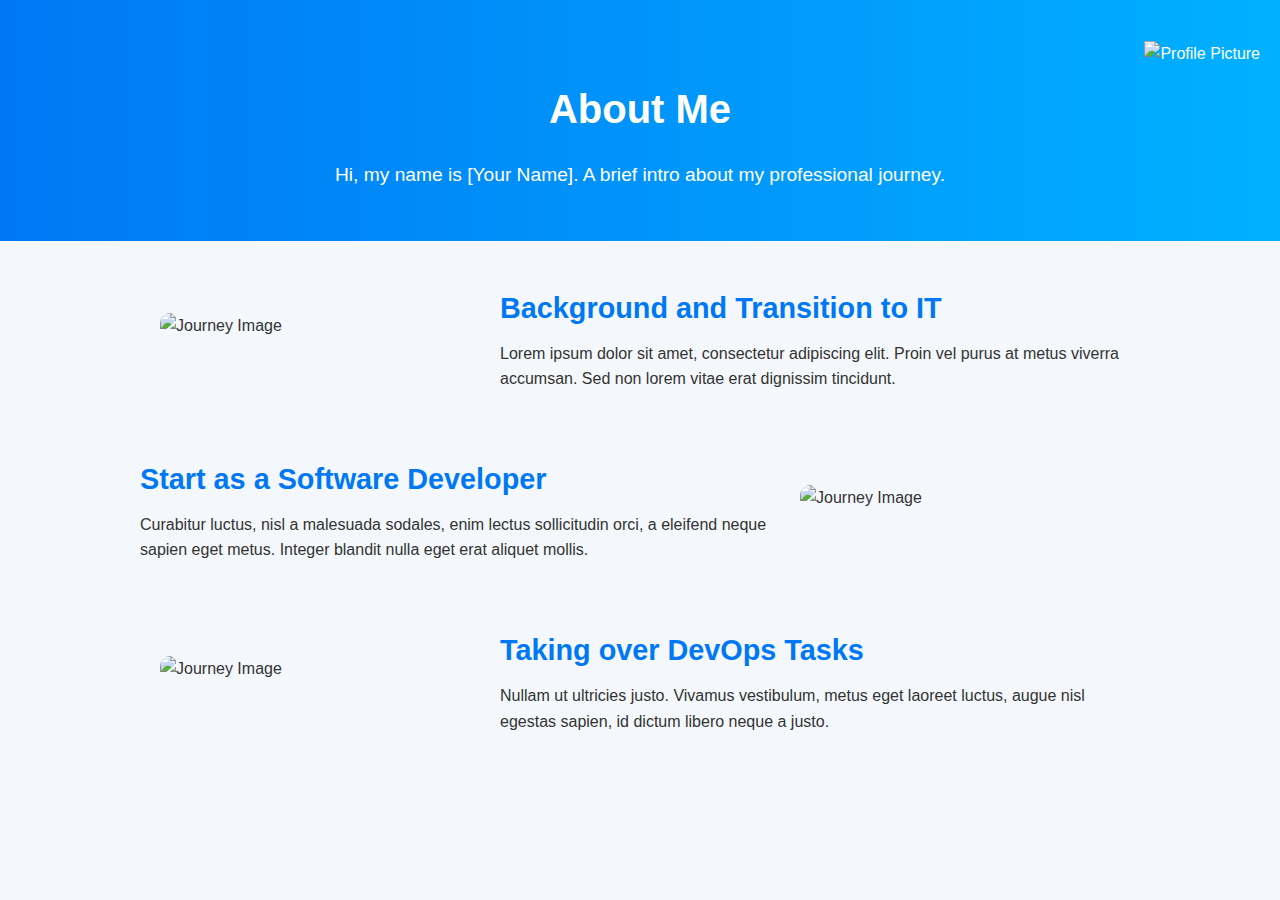
==== Childs/about.html @ 6befcaa3 "begin about menu" ====
<!DOCTYPE html>
<html lang="en">
<head>
    <meta charset="UTF-8">
    <meta name="viewport" content="width=device-width, initial-scale=1.0">
    <title>About Me</title>
    <style>
        body {
            font-family: Arial, sans-serif;
            margin: 0;
            padding: 0;
            background-color: #f4f8fc;
            color: #333;
            line-height: 1.6;
        }

        /* Header section */
        .header {
            background: linear-gradient(to right, #0078f5, #00b0ff);
            color: #fff;
            padding: 50px 20px;
            text-align: center;
            position: relative;
            overflow: hidden;
        }

        .header h1 {
            font-size: 2.5rem;
            margin-bottom: 10px;
        }

        .header p {
            font-size: 1.2rem;
            margin-bottom: 0;
        }

        .header img {
            position: absolute;
            bottom: 0;
            right: 20px;
            height: 200px;
            object-fit: contain;
            z-index: 1;
        }

        .content {
            padding: 20px;
            max-width: 1000px;
            margin: 0 auto;
        }

        .section {
            display: flex;
            align-items: center;
            margin-bottom: 40px;
        }

        .section:nth-child(even) {
            flex-direction: row-reverse;
        }

        .section img {
            flex: 1;
            max-width: 400px;
            margin: 0 20px;
            border-radius: 10px;
        }

        .section .text {
            flex: 2;
        }

        .section h2 {
            font-size: 1.8rem;
            color: #0078f5;
            margin-bottom: 10px;
        }

        .section p {
            font-size: 1rem;
            margin: 0;
        }
    </style>
</head>
<body>
    <!-- Header -->
    <header class="header">
        <h1>About Me</h1>
        <p>Hi, my name is [Your Name]. A brief intro about my professional journey.</p>
        <img src="Image/cover_d_livre_stats_python.png" alt="Profile Picture">
    </header>

    <!-- Content -->
    <div class="content">
        <div class="section">
            <img src="Image/cover_d_livre_stats_python.png" alt="Journey Image">
            <div class="text">
                <h2>Background and Transition to IT</h2>
                <p>Lorem ipsum dolor sit amet, consectetur adipiscing elit. Proin vel purus at metus viverra accumsan. Sed non lorem vitae erat dignissim tincidunt.</p>
            </div>
        </div>
        <div class="section">
            <img src="Image/cover_d_livre_stats_python.png" alt="Journey Image">
            <div class="text">
                <h2>Start as a Software Developer</h2>
                <p>Curabitur luctus, nisl a malesuada sodales, enim lectus sollicitudin orci, a eleifend neque sapien eget metus. Integer blandit nulla eget erat aliquet mollis.</p>
            </div>
        </div>
        <div class="section">
            <img src="Image/cover_d_livre_stats_python.png" alt="Journey Image">
            <div class="text">
                <h2>Taking over DevOps Tasks</h2>
                <p>Nullam ut ultricies justo. Vivamus vestibulum, metus eget laoreet luctus, augue nisl egestas sapien, id dictum libero neque a justo.</p>
            </div>
        </div>
    </div>
</body>
</html>
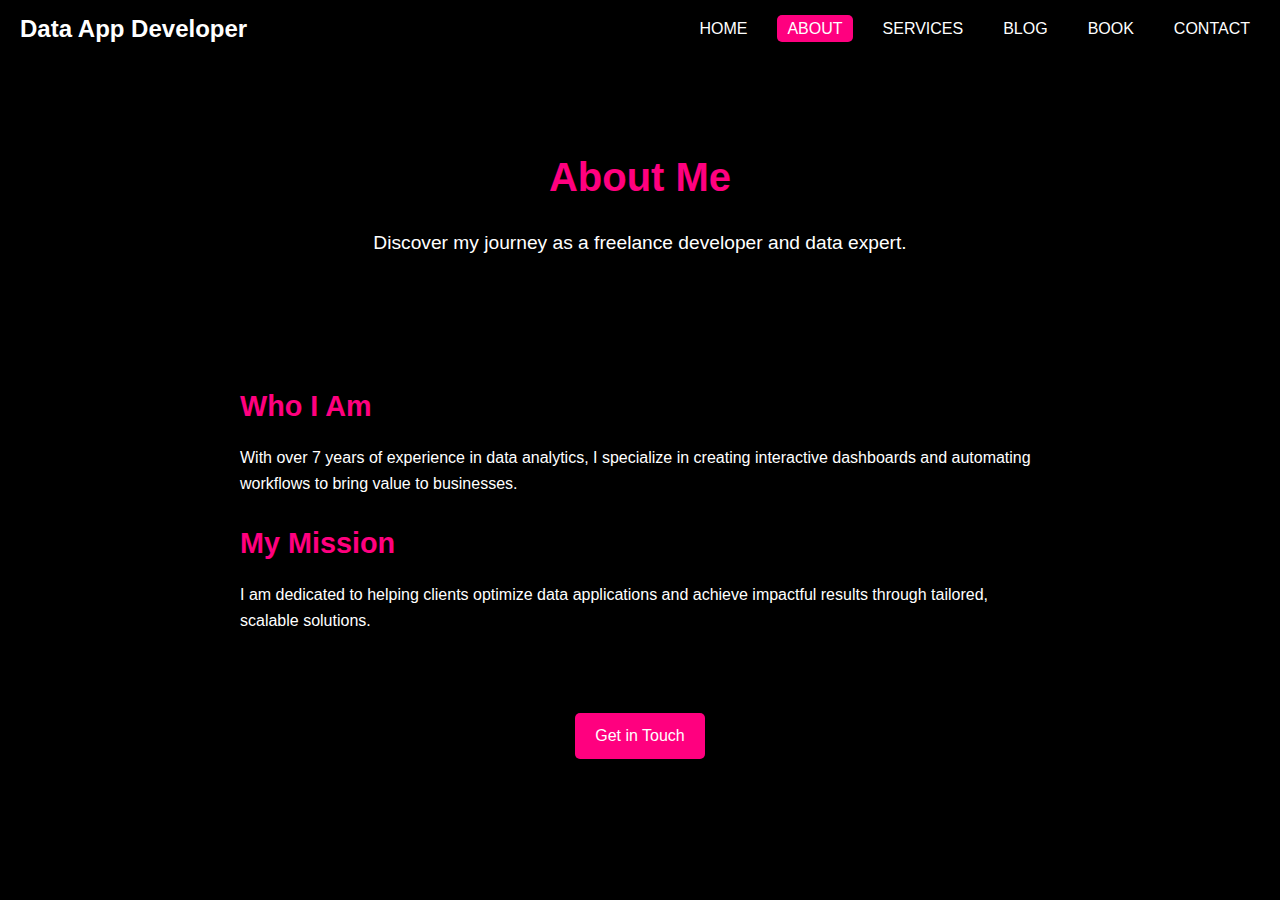
==== commit 72246697: "page about presque bon" ====
--- a/Childs/about.html
+++ b/Childs/about.html
@@ -6,113 +6,147 @@
     <title>About Me</title>
     <style>
         body {
-            font-family: Arial, sans-serif;
             margin: 0;
             padding: 0;
-            background-color: #f4f8fc;
-            color: #333;
+            font-family: 'Poppins', sans-serif;
+            background-color: #000;
+            color: #fff;
             line-height: 1.6;
         }
 
-        /* Header section */
+        /* Navbar */
+        .navbar {
+            display: flex;
+            justify-content: space-between;
+            align-items: center;
+            padding: 10px 20px;
+            background: #000;
+        }
+
+        .navbar .logo {
+            font-size: 1.5rem;
+            font-weight: bold;
+            color: #fff;
+        }
+
+        .navbar ul {
+            list-style: none;
+            display: flex;
+            margin: 0;
+            padding: 0;
+        }
+
+        .navbar ul li {
+            margin-left: 20px;
+        }
+
+        .navbar ul li a {
+            text-decoration: none;
+            color: #fff;
+            font-size: 1rem;
+            padding: 5px 10px;
+            border-radius: 5px;
+            transition: background 0.3s ease, color 0.3s ease;
+        }
+
+        .navbar ul li a:hover,
+        .navbar ul li a.active {
+            background: #ff007f;
+            color: #fff;
+        }
+
+        /* Header */
         .header {
-            background: linear-gradient(to right, #0078f5, #00b0ff);
-            color: #fff;
-            padding: 50px 20px;
             text-align: center;
-            position: relative;
-            overflow: hidden;
+            padding: 60px 20px;
         }
 
         .header h1 {
             font-size: 2.5rem;
+            color: #ff007f;
             margin-bottom: 10px;
         }
 
         .header p {
             font-size: 1.2rem;
-            margin-bottom: 0;
+            margin-bottom: 20px;
         }
 
-        .header img {
-            position: absolute;
-            bottom: 0;
-            right: 20px;
-            height: 200px;
-            object-fit: contain;
-            z-index: 1;
-        }
-
+        /* Content */
         .content {
             padding: 20px;
-            max-width: 1000px;
+            max-width: 800px;
             margin: 0 auto;
         }
 
-        .section {
-            display: flex;
-            align-items: center;
-            margin-bottom: 40px;
-        }
-
-        .section:nth-child(even) {
-            flex-direction: row-reverse;
-        }
-
-        .section img {
-            flex: 1;
-            max-width: 400px;
-            margin: 0 20px;
-            border-radius: 10px;
-        }
-
-        .section .text {
-            flex: 2;
-        }
-
-        .section h2 {
+        .content h2 {
             font-size: 1.8rem;
-            color: #0078f5;
+            color: #ff007f;
             margin-bottom: 10px;
         }
 
-        .section p {
+        .content p {
             font-size: 1rem;
-            margin: 0;
+            margin-bottom: 20px;
+        }
+
+        /* Footer button */
+        .footer {
+            text-align: center;
+            margin: 40px 0;
+        }
+
+        .footer a {
+            display: inline-block;
+            background: #ff007f;
+            color: #fff;
+            text-decoration: none;
+            padding: 10px 20px;
+            font-size: 1rem;
+            border-radius: 5px;
+            transition: background 0.3s ease;
+        }
+
+        .footer a:hover {
+            background: #e60070;
         }
     </style>
 </head>
 <body>
+    <!-- Navbar -->
+    <nav class="navbar">
+        <div class="logo">Data App Developer</div>
+        <ul>
+            <li><a href="../index.html">HOME</a></li>
+            <li><a href="about.html" class="active">ABOUT</a></li>
+            <li><a href="#">SERVICES</a></li>
+            <li><a href="blog.html">BLOG</a></li>
+            <li><a href="book.html">BOOK</a></li>
+            <li><a href="contact.html">CONTACT</a></li>
+        </ul>
+    </nav>
+
     <!-- Header -->
     <header class="header">
         <h1>About Me</h1>
-        <p>Hi, my name is [Your Name]. A brief intro about my professional journey.</p>
-        <img src="Image/cover_d_livre_stats_python.png" alt="Profile Picture">
+        <p>Discover my journey as a freelance developer and data expert.</p>
     </header>
 
     <!-- Content -->
     <div class="content">
-        <div class="section">
-            <img src="Image/cover_d_livre_stats_python.png" alt="Journey Image">
-            <div class="text">
-                <h2>Background and Transition to IT</h2>
-                <p>Lorem ipsum dolor sit amet, consectetur adipiscing elit. Proin vel purus at metus viverra accumsan. Sed non lorem vitae erat dignissim tincidunt.</p>
-            </div>
-        </div>
-        <div class="section">
-            <img src="Image/cover_d_livre_stats_python.png" alt="Journey Image">
-            <div class="text">
-                <h2>Start as a Software Developer</h2>
-                <p>Curabitur luctus, nisl a malesuada sodales, enim lectus sollicitudin orci, a eleifend neque sapien eget metus. Integer blandit nulla eget erat aliquet mollis.</p>
-            </div>
-        </div>
-        <div class="section">
-            <img src="Image/cover_d_livre_stats_python.png" alt="Journey Image">
-            <div class="text">
-                <h2>Taking over DevOps Tasks</h2>
-                <p>Nullam ut ultricies justo. Vivamus vestibulum, metus eget laoreet luctus, augue nisl egestas sapien, id dictum libero neque a justo.</p>
-            </div>
-        </div>
+        <h2>Who I Am</h2>
+        <p>
+            With over 7 years of experience in data analytics, I specialize in creating interactive dashboards and automating workflows to bring value to businesses.
+        </p>
+        <h2>My Mission</h2>
+        <p>
+            I am dedicated to helping clients optimize data applications and achieve impactful results through tailored, scalable solutions.
+        </p>
+    </div>
+
+    <!-- Footer Button -->
+    <div class="footer">
+        <a href="contact.html">Get in Touch</a>
     </div>
 </body>
 </html>
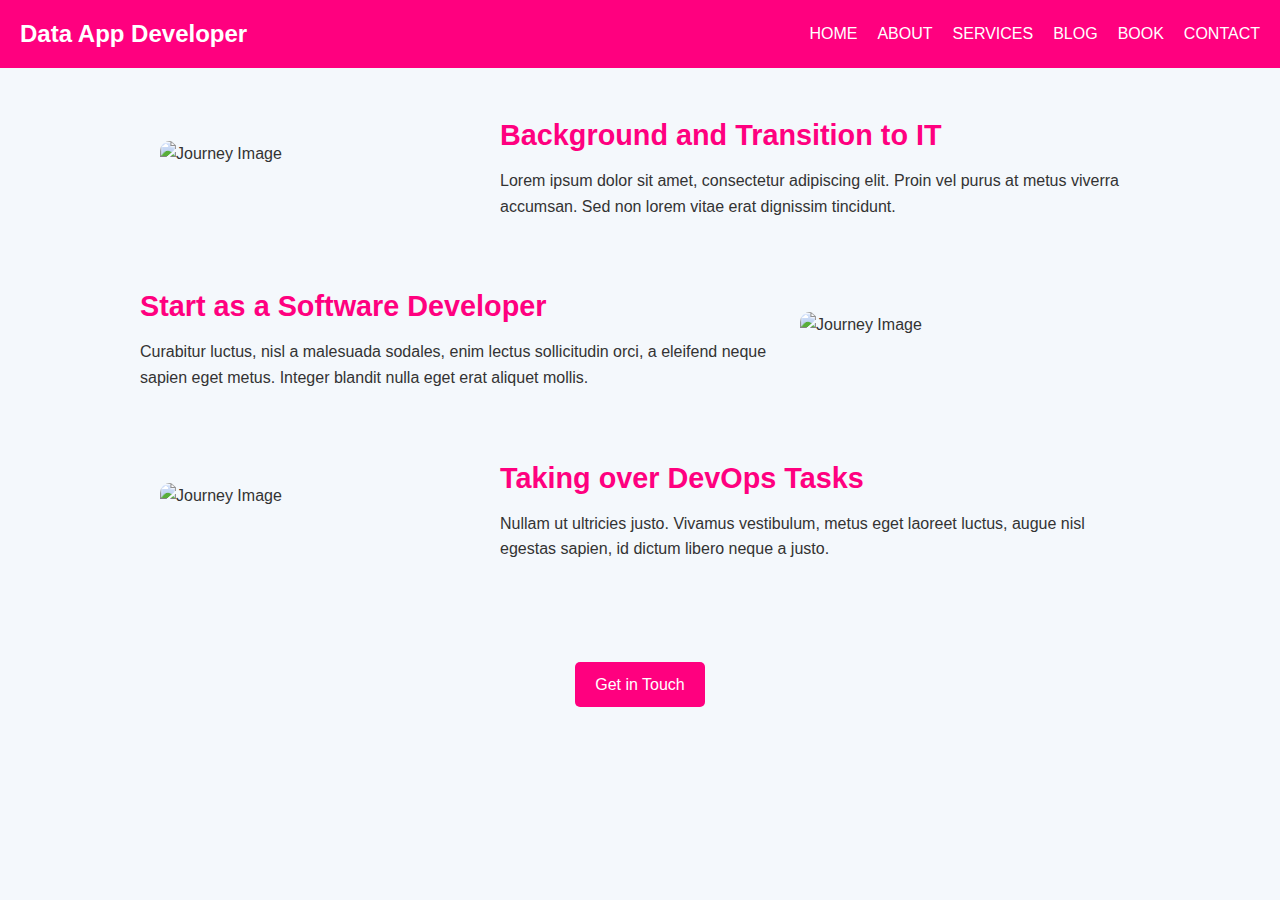
==== commit c6710064: "ABOUT menu essai ok" ====
--- a/Childs/about.html
+++ b/Childs/about.html
@@ -6,11 +6,11 @@
     <title>About Me</title>
     <style>
         body {
+            font-family: Arial, sans-serif;
             margin: 0;
             padding: 0;
-            font-family: 'Poppins', sans-serif;
-            background-color: #000;
-            color: #fff;
+            background-color: #f4f8fc;
+            color: #333;
             line-height: 1.6;
         }
 
@@ -19,14 +19,14 @@
             display: flex;
             justify-content: space-between;
             align-items: center;
-            padding: 10px 20px;
-            background: #000;
+            background: #ff007f;
+            padding: 15px 20px;
+            color: white;
         }
 
         .navbar .logo {
             font-size: 1.5rem;
             font-weight: bold;
-            color: #fff;
         }
 
         .navbar ul {
@@ -42,52 +42,71 @@
 
         .navbar ul li a {
             text-decoration: none;
-            color: #fff;
+            color: white;
             font-size: 1rem;
-            padding: 5px 10px;
-            border-radius: 5px;
-            transition: background 0.3s ease, color 0.3s ease;
+            transition: color 0.3s ease;
         }
 
-        .navbar ul li a:hover,
-        .navbar ul li a.active {
-            background: #ff007f;
-            color: #fff;
+        .navbar ul li a:hover {
+            color: #ffdd40;
         }
 
-        /* Header */
+        /* Header section */
         .header {
+            background: linear-gradient(to right, #ff007f, #ff4081);
+            color: #fff;
+            padding: 50px 20px;
             text-align: center;
-            padding: 60px 20px;
+            position: relative;
         }
 
         .header h1 {
             font-size: 2.5rem;
-            color: #ff007f;
             margin-bottom: 10px;
         }
 
         .header p {
             font-size: 1.2rem;
-            margin-bottom: 20px;
+            margin-bottom: 0;
         }
 
-        /* Content */
+        /* Content sections */
         .content {
             padding: 20px;
-            max-width: 800px;
+            max-width: 1000px;
             margin: 0 auto;
         }
 
-        .content h2 {
+        .section {
+            display: flex;
+            align-items: center;
+            margin-bottom: 40px;
+        }
+
+        .section:nth-child(even) {
+            flex-direction: row-reverse;
+        }
+
+        .section img {
+            flex: 1;
+            max-width: 400px;
+            margin: 0 20px;
+            border-radius: 10px;
+        }
+
+        .section .text {
+            flex: 2;
+        }
+
+        .section h2 {
             font-size: 1.8rem;
             color: #ff007f;
             margin-bottom: 10px;
         }
 
-        .content p {
+        .section p {
             font-size: 1rem;
-            margin-bottom: 20px;
+            margin: 0;
         }
 
         /* Footer button */
@@ -99,7 +118,7 @@
         .footer a {
             display: inline-block;
             background: #ff007f;
-            color: #fff;
+            color: white;
             text-decoration: none;
             padding: 10px 20px;
             font-size: 1rem;
@@ -113,6 +132,7 @@
     </style>
 </head>
 <body>
+
     <!-- Navbar -->
     <nav class="navbar">
         <div class="logo">Data App Developer</div>
@@ -126,22 +146,29 @@
         </ul>
     </nav>
 
-    <!-- Header -->
-    <header class="header">
-        <h1>About Me</h1>
-        <p>Discover my journey as a freelance developer and data expert.</p>
-    </header>
-
     <!-- Content -->
     <div class="content">
-        <h2>Who I Am</h2>
-        <p>
-            With over 7 years of experience in data analytics, I specialize in creating interactive dashboards and automating workflows to bring value to businesses.
-        </p>
-        <h2>My Mission</h2>
-        <p>
-            I am dedicated to helping clients optimize data applications and achieve impactful results through tailored, scalable solutions.
-        </p>
+        <div class="section">
+            <img src="Image/cover_d_livre_stats_python.png" alt="Journey Image">
+            <div class="text">
+                <h2>Background and Transition to IT</h2>
+                <p>Lorem ipsum dolor sit amet, consectetur adipiscing elit. Proin vel purus at metus viverra accumsan. Sed non lorem vitae erat dignissim tincidunt.</p>
+            </div>
+        </div>
+        <div class="section">
+            <img src="Image/cover_d_livre_stats_python.png" alt="Journey Image">
+            <div class="text">
+                <h2>Start as a Software Developer</h2>
+                <p>Curabitur luctus, nisl a malesuada sodales, enim lectus sollicitudin orci, a eleifend neque sapien eget metus. Integer blandit nulla eget erat aliquet mollis.</p>
+            </div>
+        </div>
+        <div class="section">
+            <img src="Image/cover_d_livre_stats_python.png" alt="Journey Image">
+            <div class="text">
+                <h2>Taking over DevOps Tasks</h2>
+                <p>Nullam ut ultricies justo. Vivamus vestibulum, metus eget laoreet luctus, augue nisl egestas sapien, id dictum libero neque a justo.</p>
+            </div>
+        </div>
     </div>
 
     <!-- Footer Button -->
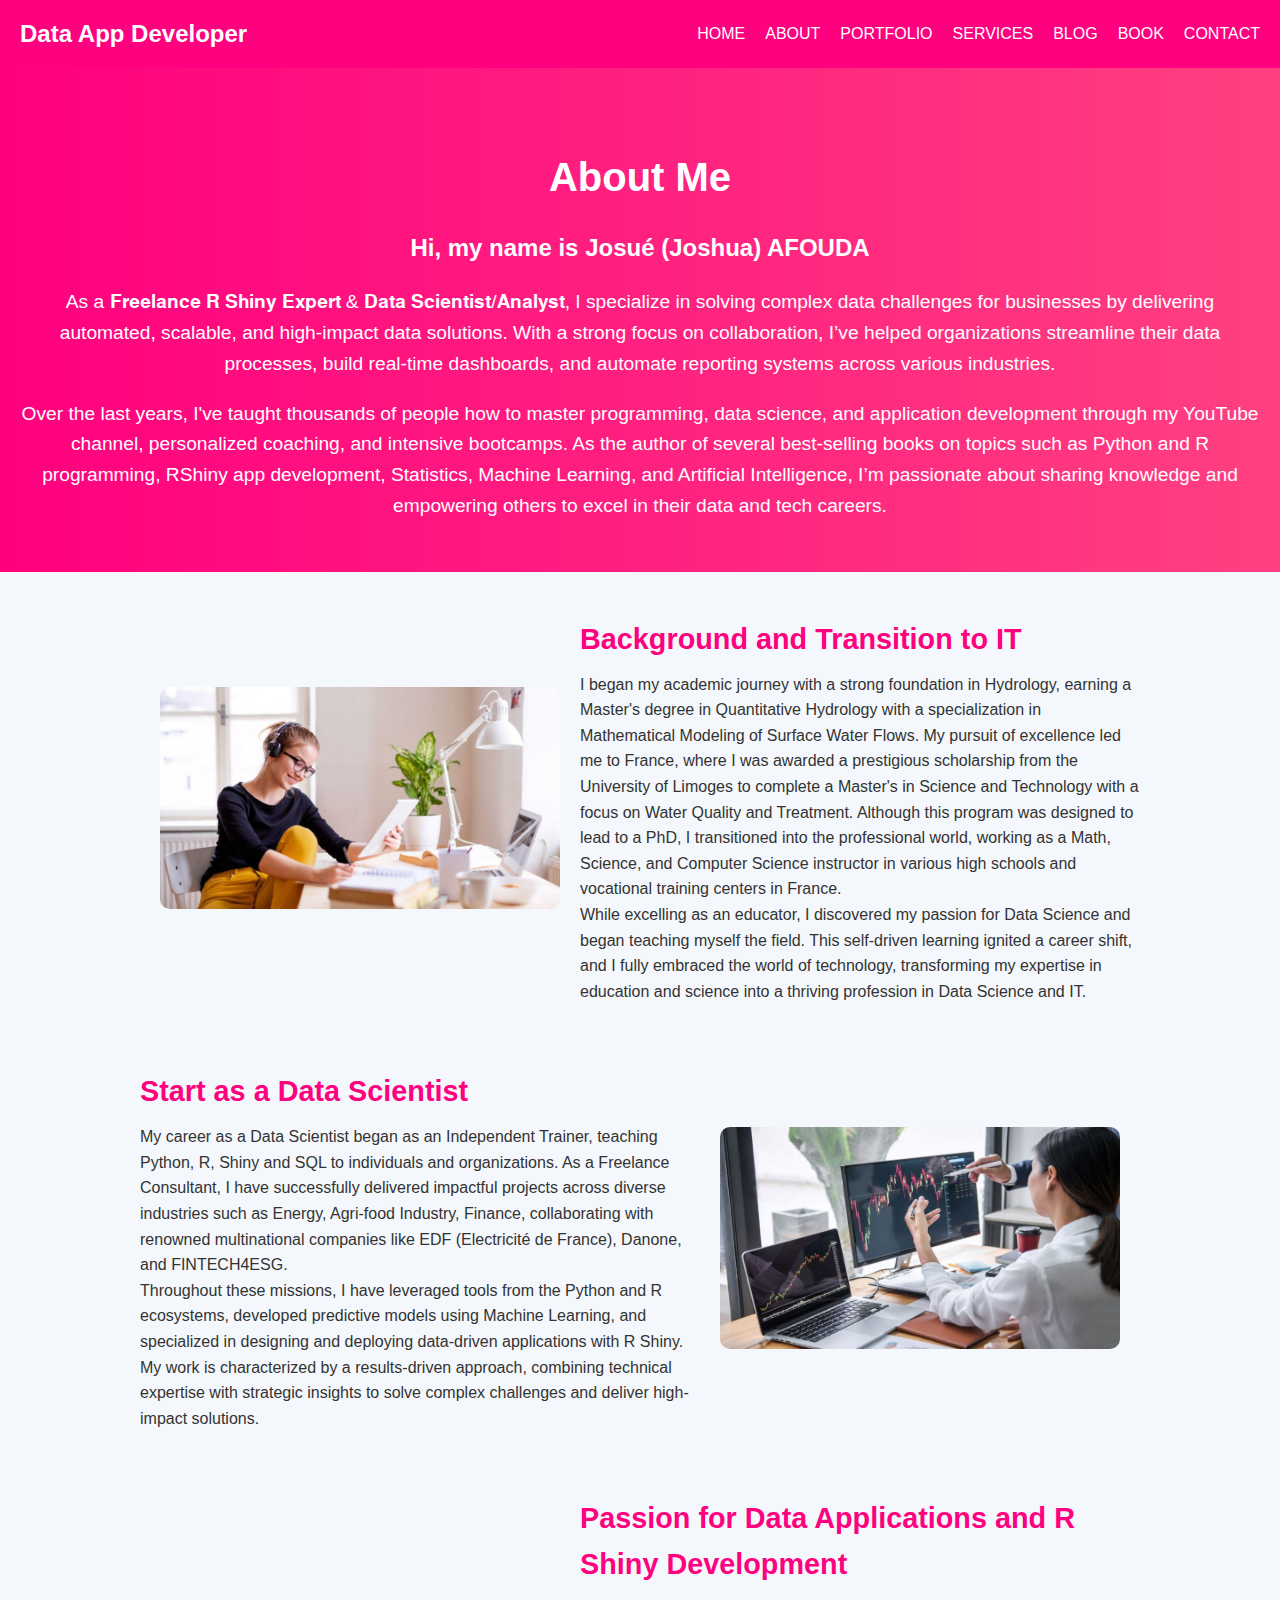
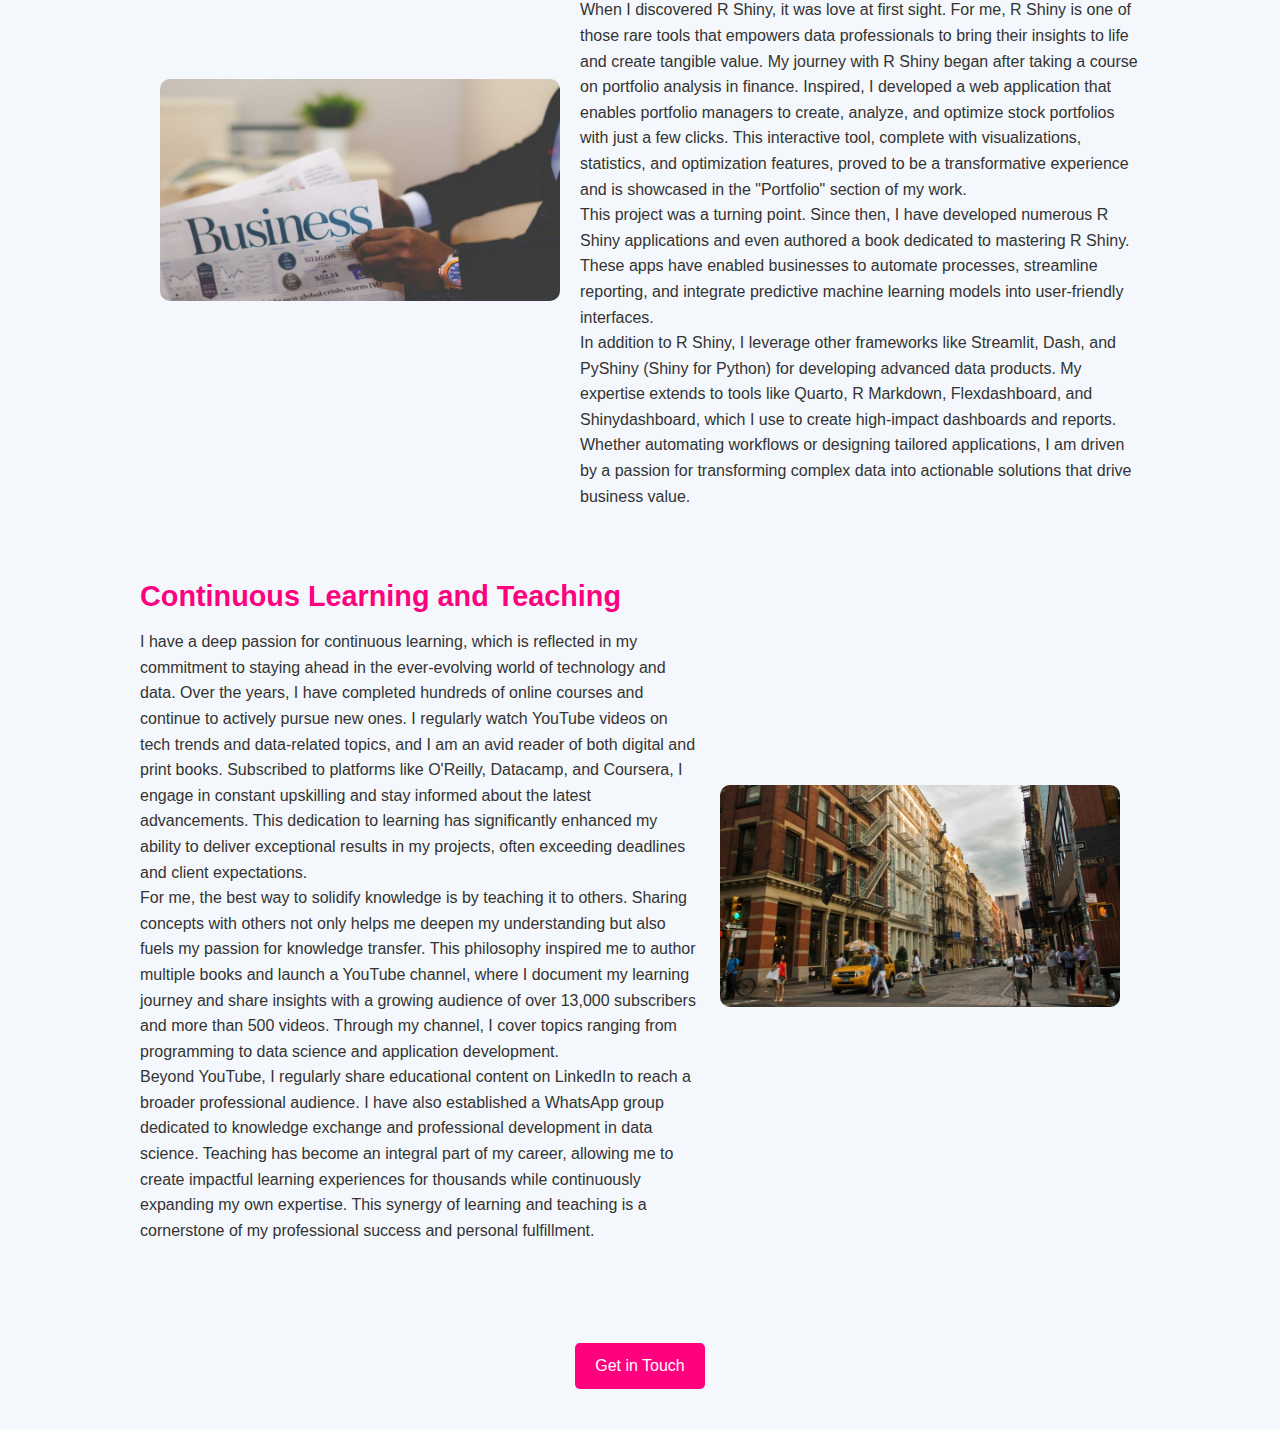
==== commit b6ac727b: "remplissage de la page ABOUT" ====
--- a/Childs/about.html
+++ b/Childs/about.html
@@ -139,6 +139,7 @@
         <ul>
             <li><a href="../index.html">HOME</a></li>
             <li><a href="about.html" class="active">ABOUT</a></li>
+            <li><a href="portfolio.html">PORTFOLIO</a></li>
             <li><a href="#">SERVICES</a></li>
             <li><a href="blog.html">BLOG</a></li>
             <li><a href="book.html">BOOK</a></li>
@@ -146,27 +147,57 @@
         </ul>
     </nav>
 
+    <!-- Header Section -->
+    <header class="header">
+        <h1>About Me</h1>
+        <h2>Hi, my name is Josué (Joshua) AFOUDA</h2>
+        <p>As a 𝐅𝐫𝐞𝐞𝐥𝐚𝐧𝐜𝐞 𝐑 𝐒𝐡𝐢𝐧𝐲 𝐄𝐱𝐩𝐞𝐫𝐭 & 𝐃𝐚𝐭𝐚 𝐒𝐜𝐢𝐞𝐧𝐭𝐢𝐬𝐭/𝐀𝐧𝐚𝐥𝐲𝐬𝐭, I specialize in solving complex data challenges for businesses by delivering automated, scalable, and high-impact data solutions. With a strong focus on collaboration, I’ve helped organizations streamline their data processes, build real-time dashboards, and automate reporting systems across various industries.</p> <p>Over the last years, I've taught thousands of people how to master programming, data science, and application development through my YouTube channel, personalized coaching, and intensive bootcamps. As the author of several best-selling books on topics such as Python and R programming, RShiny app development, Statistics, Machine Learning, and Artificial Intelligence, I’m passionate about sharing knowledge and empowering others to excel in their data and tech careers.</p>
+    </header>
+
     <!-- Content -->
     <div class="content">
         <div class="section">
-            <img src="Image/cover_d_livre_stats_python.png" alt="Journey Image">
+            <img src="../Image/bg1.jpg" alt="Journey Image">
             <div class="text">
                 <h2>Background and Transition to IT</h2>
-                <p>Lorem ipsum dolor sit amet, consectetur adipiscing elit. Proin vel purus at metus viverra accumsan. Sed non lorem vitae erat dignissim tincidunt.</p>
-            </div>
-        </div>
-        <div class="section">
-            <img src="Image/cover_d_livre_stats_python.png" alt="Journey Image">
-            <div class="text">
-                <h2>Start as a Software Developer</h2>
-                <p>Curabitur luctus, nisl a malesuada sodales, enim lectus sollicitudin orci, a eleifend neque sapien eget metus. Integer blandit nulla eget erat aliquet mollis.</p>
-            </div>
-        </div>
-        <div class="section">
-            <img src="Image/cover_d_livre_stats_python.png" alt="Journey Image">
-            <div class="text">
-                <h2>Taking over DevOps Tasks</h2>
-                <p>Nullam ut ultricies justo. Vivamus vestibulum, metus eget laoreet luctus, augue nisl egestas sapien, id dictum libero neque a justo.</p>
+                <p> I began my academic journey with a strong foundation in Hydrology, earning a Master's degree in Quantitative Hydrology with a specialization in Mathematical Modeling of Surface Water Flows. My pursuit of excellence led me to France, where I was awarded a prestigious scholarship from the University of Limoges to complete a Master's in Science and Technology with a focus on Water Quality and Treatment. Although this program was designed to lead to a PhD, I transitioned into the professional world, working as a Math, Science, and Computer Science instructor in various high schools and vocational training centers in France. </p> <p> While excelling as an educator, I discovered my passion for Data Science and began teaching myself the field. This self-driven learning ignited a career shift, and I fully embraced the world of technology, transforming my expertise in education and science into a thriving profession in Data Science and IT. </p>
+            </div>
+        </div>
+        <div class="section">
+            <img src="../Image/bg2.jpg" alt="Journey Image">
+            <div class="text">
+                <h2>Start as a Data Scientist</h2>
+                <p> My career as a Data Scientist began as an Independent Trainer, teaching Python, R, Shiny and SQL to individuals and organizations. As a Freelance Consultant, I have successfully delivered impactful projects across diverse industries such as Energy, Agri-food Industry, Finance, collaborating with renowned multinational companies like EDF (Electricité de France), Danone, and FINTECH4ESG. </p> <p> Throughout these missions, I have leveraged tools from the Python and R ecosystems, developed predictive models using Machine Learning, and specialized in designing and deploying data-driven applications with R Shiny. My work is characterized by a results-driven approach, combining technical expertise with strategic insights to solve complex challenges and deliver high-impact solutions. </p>
+            </div>
+        </div>
+        <div class="section">
+            <img src="../Image/bg3.jpg" alt="Journey Image">
+            <div class="text">
+                <h2>Passion for Data Applications and R Shiny Development</h2>
+                <p>
+                    When I discovered R Shiny, it was love at first sight. For me, R Shiny is one of those rare tools that empowers data professionals to bring their insights to life and create tangible value. My journey with R Shiny began after taking a course on portfolio analysis in finance. Inspired, I developed a web application that enables portfolio managers to create, analyze, and optimize stock portfolios with just a few clicks. This interactive tool, complete with visualizations, statistics, and optimization features, proved to be a transformative experience and is showcased in the "Portfolio" section of my work.
+                </p>
+                <p>
+                    This project was a turning point. Since then, I have developed numerous R Shiny applications and even authored a book dedicated to mastering R Shiny. These apps have enabled businesses to automate processes, streamline reporting, and integrate predictive machine learning models into user-friendly interfaces. 
+                </p>
+                <p>
+                    In addition to R Shiny, I leverage other frameworks like Streamlit, Dash, and PyShiny (Shiny for Python) for developing advanced data products. My expertise extends to tools like Quarto, R Markdown, Flexdashboard, and Shinydashboard, which I use to create high-impact dashboards and reports. Whether automating workflows or designing tailored applications, I am driven by a passion for transforming complex data into actionable solutions that drive business value.
+                </p>
+            </div>
+        </div>
+        <div class="section">
+            <img src="../Image/bg4.jpg" alt="Journey Image">
+            <div class="text">
+                <h2>Continuous Learning and Teaching</h2>
+                <p>
+                    I have a deep passion for continuous learning, which is reflected in my commitment to staying ahead in the ever-evolving world of technology and data. Over the years, I have completed hundreds of online courses and continue to actively pursue new ones. I regularly watch YouTube videos on tech trends and data-related topics, and I am an avid reader of both digital and print books. Subscribed to platforms like O'Reilly, Datacamp, and Coursera, I engage in constant upskilling and stay informed about the latest advancements. This dedication to learning has significantly enhanced my ability to deliver exceptional results in my projects, often exceeding deadlines and client expectations.
+                </p>
+                <p>
+                    For me, the best way to solidify knowledge is by teaching it to others. Sharing concepts with others not only helps me deepen my understanding but also fuels my passion for knowledge transfer. This philosophy inspired me to author multiple books and launch a YouTube channel, where I document my learning journey and share insights with a growing audience of over 13,000 subscribers and more than 500 videos. Through my channel, I cover topics ranging from programming to data science and application development.
+                </p>
+                <p>
+                    Beyond YouTube, I regularly share educational content on LinkedIn to reach a broader professional audience. I have also established a WhatsApp group dedicated to knowledge exchange and professional development in data science. Teaching has become an integral part of my career, allowing me to create impactful learning experiences for thousands while continuously expanding my own expertise. This synergy of learning and teaching is a cornerstone of my professional success and personal fulfillment.
+                </p>
             </div>
         </div>
     </div>
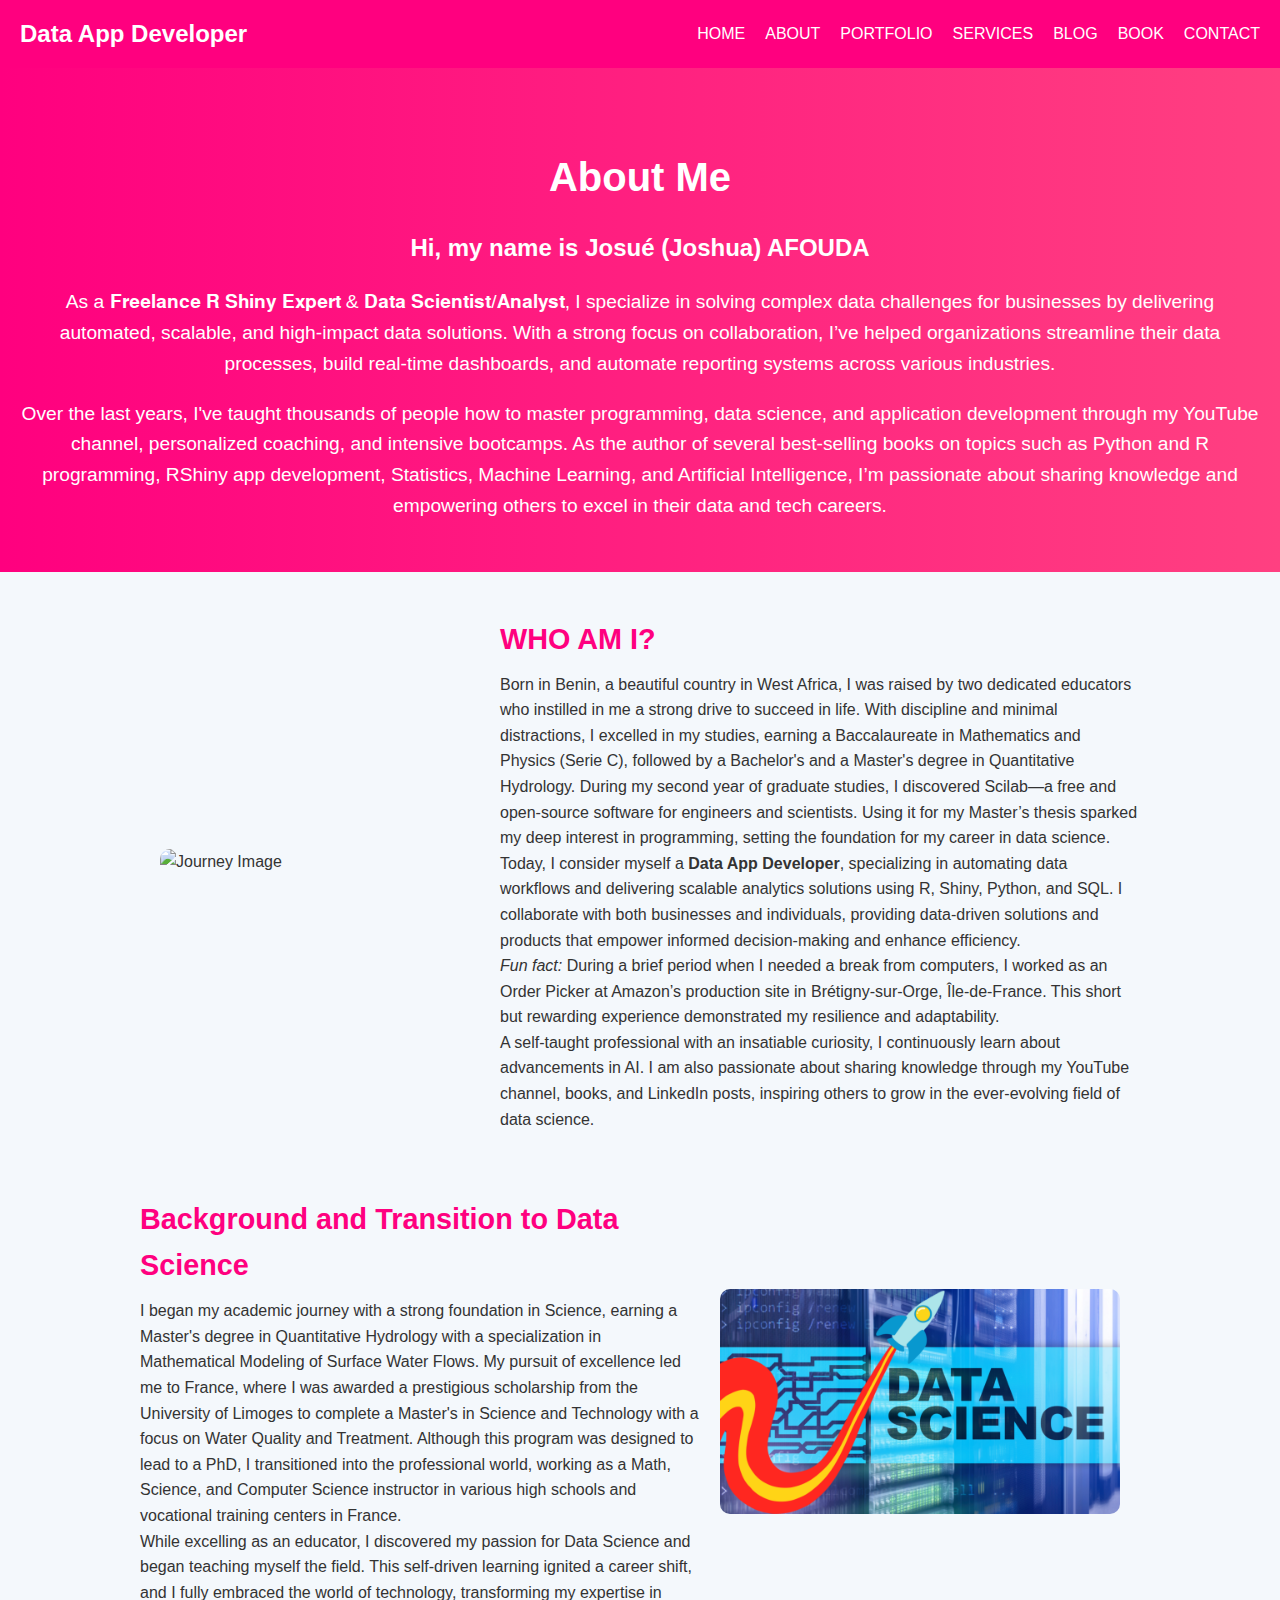
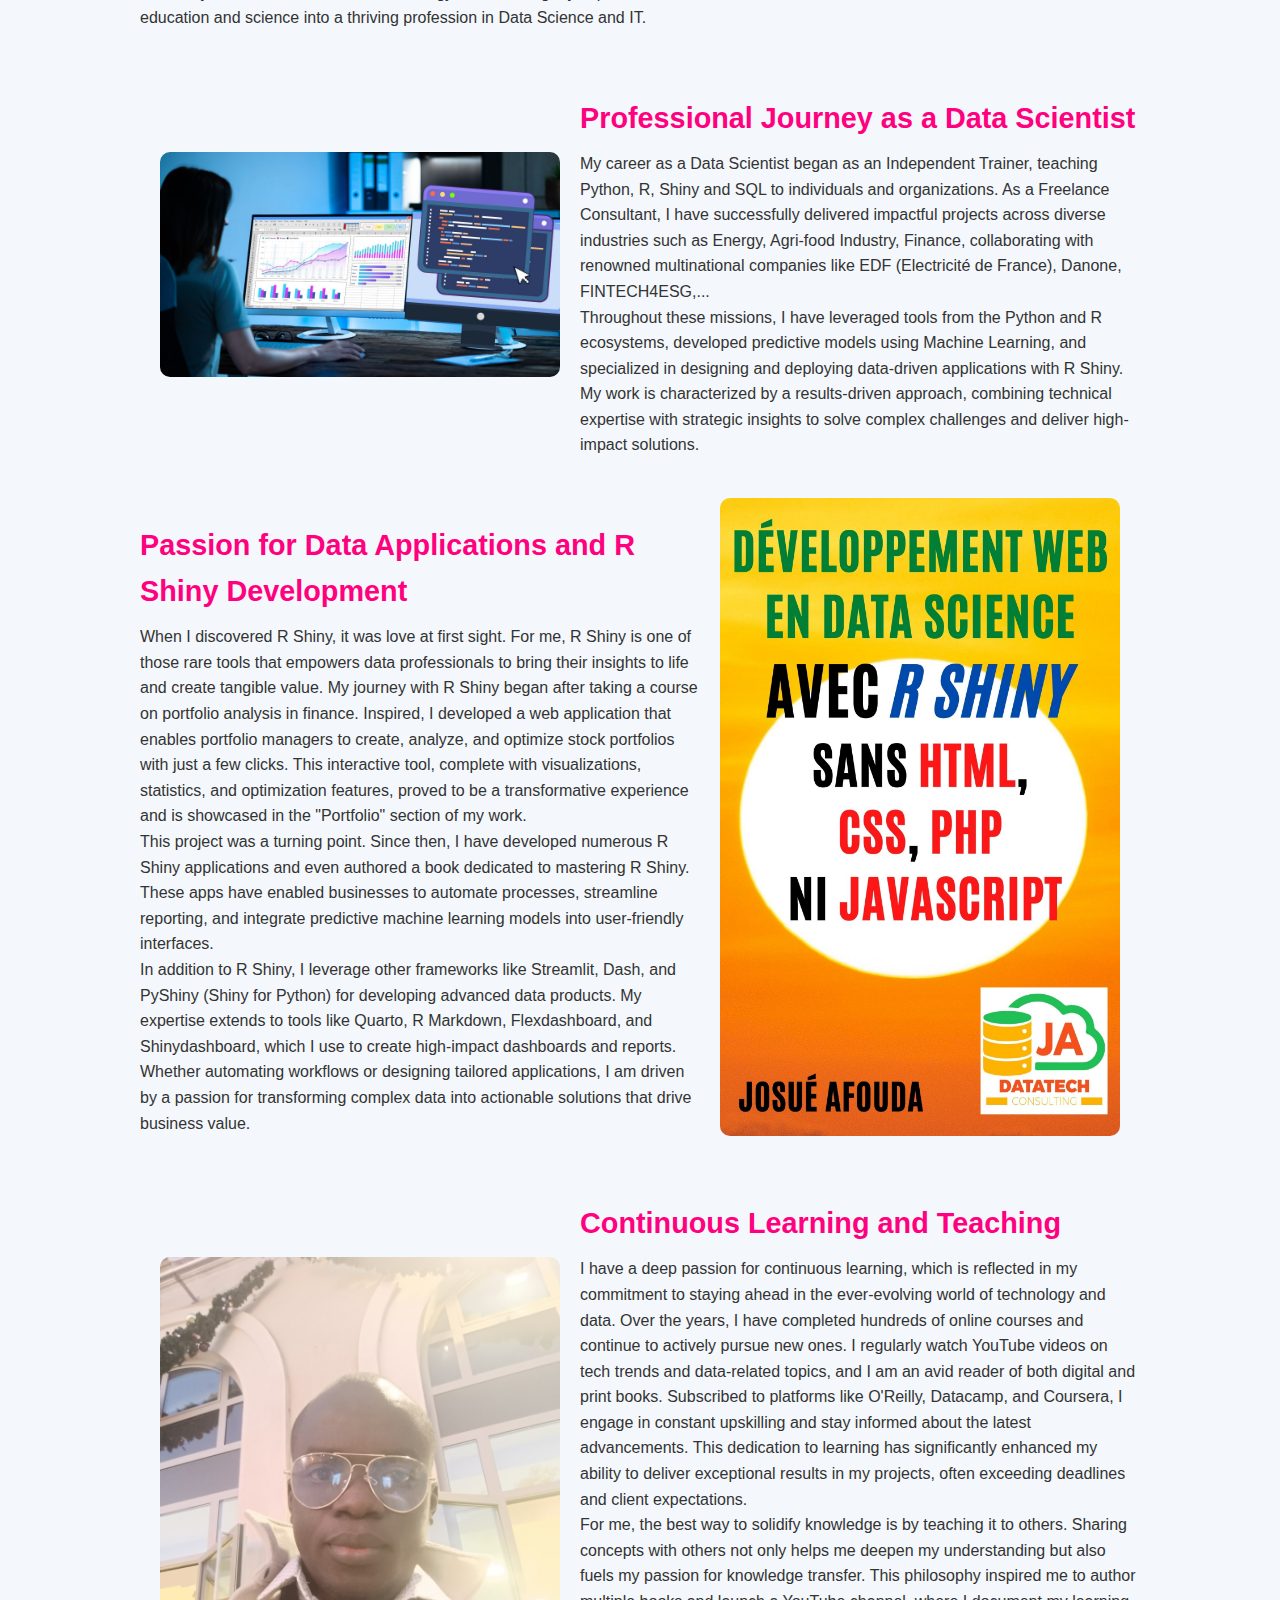
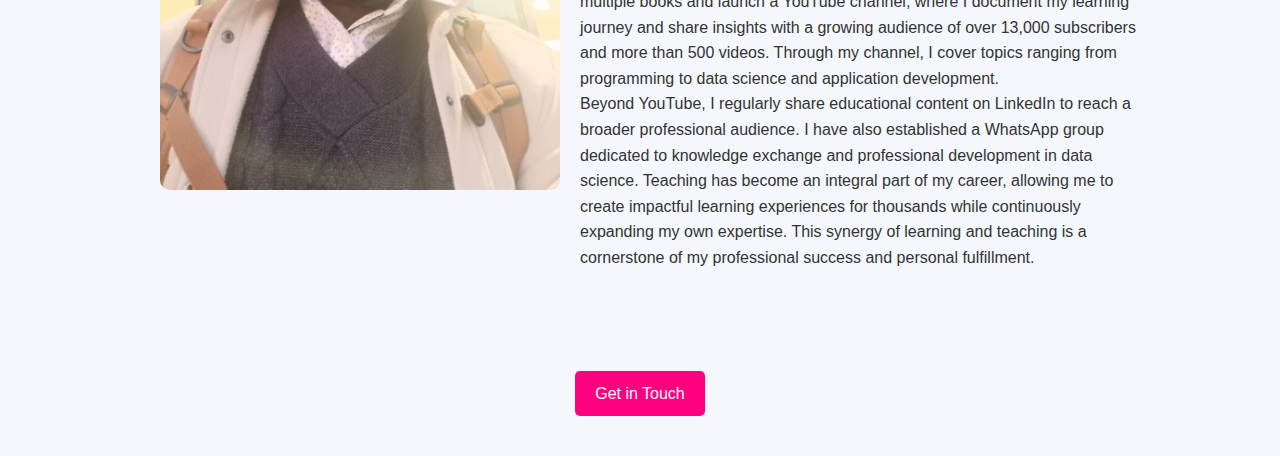
==== commit d049ceaa: "menu About images remplies" ====
--- a/Childs/about.html
+++ b/Childs/about.html
@@ -157,21 +157,39 @@
     <!-- Content -->
     <div class="content">
         <div class="section">
-            <img src="../Image/bg1.jpg" alt="Journey Image">
-            <div class="text">
-                <h2>Background and Transition to IT</h2>
-                <p> I began my academic journey with a strong foundation in Hydrology, earning a Master's degree in Quantitative Hydrology with a specialization in Mathematical Modeling of Surface Water Flows. My pursuit of excellence led me to France, where I was awarded a prestigious scholarship from the University of Limoges to complete a Master's in Science and Technology with a focus on Water Quality and Treatment. Although this program was designed to lead to a PhD, I transitioned into the professional world, working as a Math, Science, and Computer Science instructor in various high schools and vocational training centers in France. </p> <p> While excelling as an educator, I discovered my passion for Data Science and began teaching myself the field. This self-driven learning ignited a career shift, and I fully embraced the world of technology, transforming my expertise in education and science into a thriving profession in Data Science and IT. </p>
-            </div>
-        </div>
-        <div class="section">
-            <img src="../Image/bg2.jpg" alt="Journey Image">
-            <div class="text">
-                <h2>Start as a Data Scientist</h2>
-                <p> My career as a Data Scientist began as an Independent Trainer, teaching Python, R, Shiny and SQL to individuals and organizations. As a Freelance Consultant, I have successfully delivered impactful projects across diverse industries such as Energy, Agri-food Industry, Finance, collaborating with renowned multinational companies like EDF (Electricité de France), Danone, and FINTECH4ESG. </p> <p> Throughout these missions, I have leveraged tools from the Python and R ecosystems, developed predictive models using Machine Learning, and specialized in designing and deploying data-driven applications with R Shiny. My work is characterized by a results-driven approach, combining technical expertise with strategic insights to solve complex challenges and deliver high-impact solutions. </p>
-            </div>
-        </div>
-        <div class="section">
-            <img src="../Image/bg3.jpg" alt="Journey Image">
+            <img src="../Image/1735419166947.jpg" alt="Journey Image">
+            <div class="text">
+                <h2>WHO AM I?</h2>
+                <p>
+                    Born in Benin, a beautiful country in West Africa, I was raised by two dedicated educators who instilled in me a strong drive to succeed in life. With discipline and minimal distractions, I excelled in my studies, earning a Baccalaureate in Mathematics and Physics (Serie C), followed by a Bachelor's and a Master's degree in Quantitative Hydrology. During my second year of graduate studies, I discovered Scilab—a free and open-source software for engineers and scientists. Using it for my Master’s thesis sparked my deep interest in programming, setting the foundation for my career in data science.
+                </p>
+                <p>
+                    Today, I consider myself a <strong>Data App Developer</strong>, specializing in automating data workflows and delivering scalable analytics solutions using R, Shiny, Python, and SQL. I collaborate with both businesses and individuals, providing data-driven solutions and products that empower informed decision-making and enhance efficiency.
+                </p>
+                <p>
+                    <em>Fun fact:</em> During a brief period when I needed a break from computers, I worked as an Order Picker at Amazon’s production site in Brétigny-sur-Orge, Île-de-France. This short but rewarding experience demonstrated my resilience and adaptability.
+                </p>
+                <p>
+                    A self-taught professional with an insatiable curiosity, I continuously learn about advancements in AI. I am also passionate about sharing knowledge through my YouTube channel, books, and LinkedIn posts, inspiring others to grow in the ever-evolving field of data science.
+                </p>
+            </div>
+        </div>
+        <div class="section">
+            <img src="../Image/transition_to_datascience.png" alt="Journey Image">
+            <div class="text">
+                <h2>Background and Transition to Data Science</h2>
+                <p> I began my academic journey with a strong foundation in Science, earning a Master's degree in Quantitative Hydrology with a specialization in Mathematical Modeling of Surface Water Flows. My pursuit of excellence led me to France, where I was awarded a prestigious scholarship from the University of Limoges to complete a Master's in Science and Technology with a focus on Water Quality and Treatment. Although this program was designed to lead to a PhD, I transitioned into the professional world, working as a Math, Science, and Computer Science instructor in various high schools and vocational training centers in France. </p> <p> While excelling as an educator, I discovered my passion for Data Science and began teaching myself the field. This self-driven learning ignited a career shift, and I fully embraced the world of technology, transforming my expertise in education and science into a thriving profession in Data Science and IT. </p>
+            </div>
+        </div>
+        <div class="section">
+            <img src="../Image/journey_datascientist.jpg" alt="Journey Image">
+            <div class="text">
+                <h2>Professional Journey as a Data Scientist</h2>
+                <p> My career as a Data Scientist began as an Independent Trainer, teaching Python, R, Shiny and SQL to individuals and organizations. As a Freelance Consultant, I have successfully delivered impactful projects across diverse industries such as Energy, Agri-food Industry, Finance, collaborating with renowned multinational companies like EDF (Electricité de France), Danone, FINTECH4ESG,... </p> <p> Throughout these missions, I have leveraged tools from the Python and R ecosystems, developed predictive models using Machine Learning, and specialized in designing and deploying data-driven applications with R Shiny. My work is characterized by a results-driven approach, combining technical expertise with strategic insights to solve complex challenges and deliver high-impact solutions. </p>
+            </div>
+        </div>
+        <div class="section">
+            <img src="../Image/couverture_livre_shiny.jpg" alt="Journey Image">
             <div class="text">
                 <h2>Passion for Data Applications and R Shiny Development</h2>
                 <p>
@@ -186,7 +204,7 @@
             </div>
         </div>
         <div class="section">
-            <img src="../Image/bg4.jpg" alt="Journey Image">
+            <img src="../Image/1735419404099.jpg" alt="Journey Image">
             <div class="text">
                 <h2>Continuous Learning and Teaching</h2>
                 <p>
